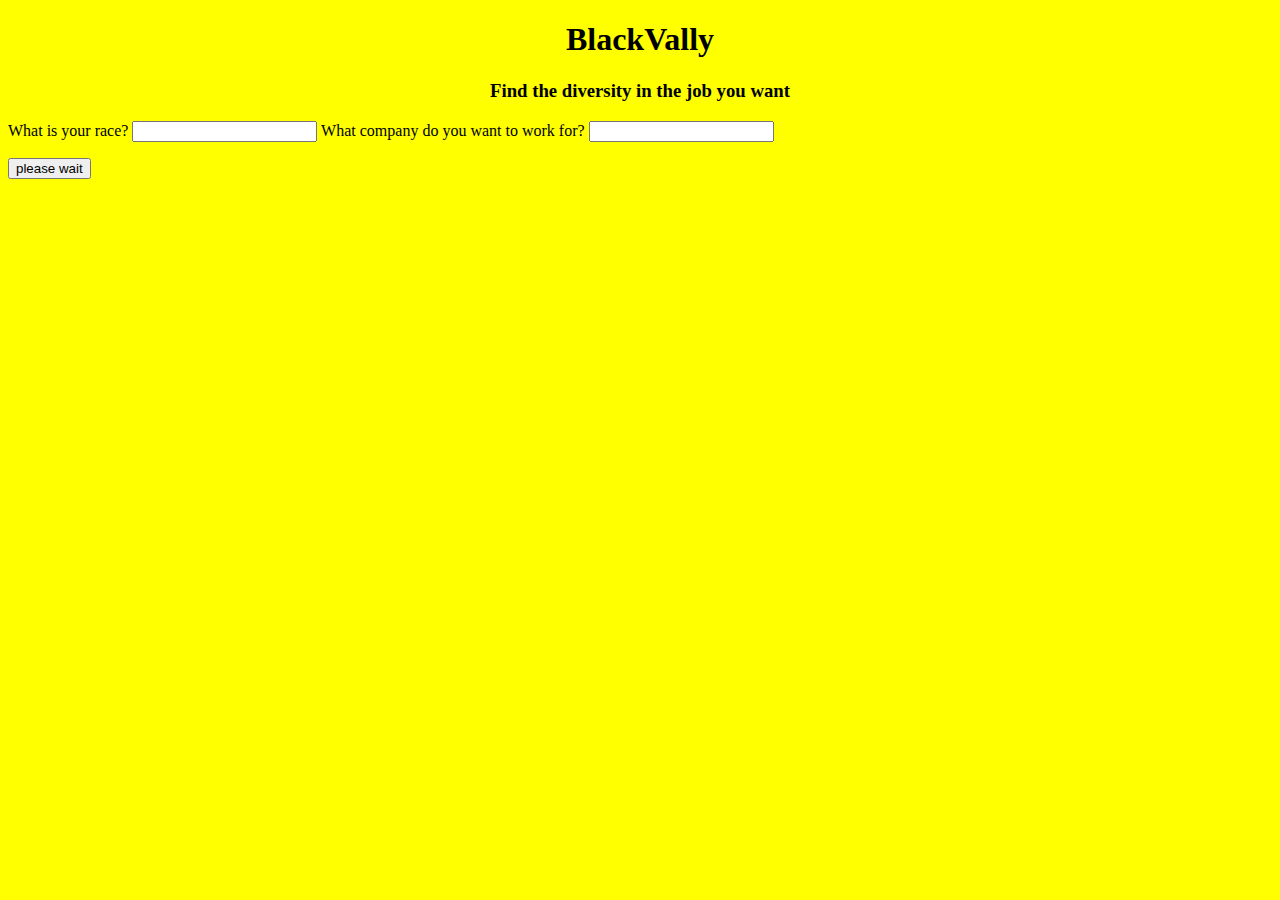
==== helloworld-endpoints/target/helloworld-1.0-SNAPSHOT/index.html @ 4ebf575c "Merge branch 'master' of https://github.com/SpelmanMorehouse-472-2017/spelman-472-2017-2" ====
<!doctype html>
<html>
<head>
<meta charset="UTF-8">
<title>Hello World Endpoints</title>

<script type="text/javascript" src="hello.js"></script>
<link rel="stylesheet" type="text/css" href="mystyle.css">

<!--  Load the Google APIs Javascript client library -->
<!--  Then call the init function, which is defined in hello.js -->
<script src="https://apis.google.com/js/client.js?onload=init"></script>

</head>

<body>
<H1>BlackVally</H1>

<H3>Find the diversity in the job you want</H3>
  
<P> What is your race? <input value ="" id="race_id"> What company do you want to work for? <input value ="" id="company_id"></P>

<P><input id="input_greet_by_name" type="button" value="please wait" 
  onclick="will_be_set_after_endpoints_apis_loaded"></P>
  
</body>

</html>
---- helloworld-endpoints/target/helloworld-1.0-SNAPSHOT/mystyle.css ----
@charset "UTF-8";

html {
	background-color: yellow;
}

h1,h3,input {
	text-align: center;
}
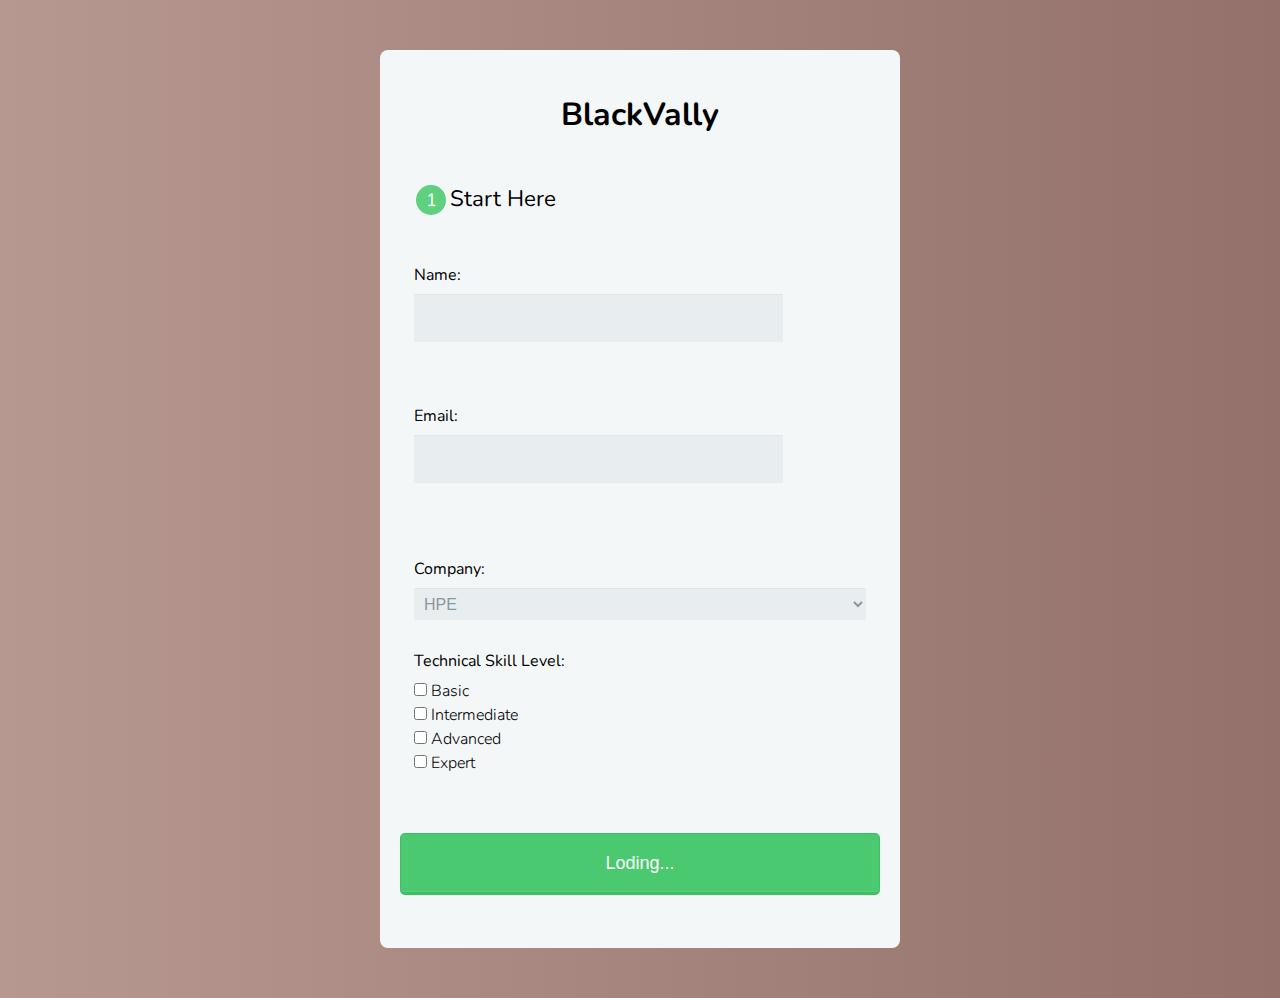
==== commit 5a7b313d: "Started working on results page" ====
--- a/helloworld-endpoints/target/helloworld-1.0-SNAPSHOT/index.html
+++ b/helloworld-endpoints/target/helloworld-1.0-SNAPSHOT/index.html
@@ -1,28 +1,114 @@
 <!doctype html>
 <html>
+
 <head>
+
 <meta charset="UTF-8">
-<title>Hello World Endpoints</title>
+<meta name="viewport" content="width=device-width, initial-scale=1.0">
 
+<title>BlackVally</title>
+
+ <script src="https://www.amcharts.com/lib/3/amcharts.js"></script>
+ <script src="https://www.amcharts.com/lib/3/pie.js"></script>
+ <script src="https://www.amcharts.com/lib/3/themes/light.js"></script>
+    
+<link href='https://fonts.googleapis.com/css?family=Nunito:400,300' rel='stylesheet' type='text/css'>
+<link rel="stylesheet" type="text/css" href="mystyle.css">
+
+<script src="https://cdnjs.cloudflare.com/ajax/libs/jquery/2.1.3/jquery.min.js"></script>
+<script src="https://code.jquery.com/jquery-3.2.1.min.js"></script>
 <script type="text/javascript" src="hello.js"></script>
-<link rel="stylesheet" type="text/css" href="mystyle.css">
 
 <!--  Load the Google APIs Javascript client library -->
 <!--  Then call the init function, which is defined in hello.js -->
 <script src="https://apis.google.com/js/client.js?onload=init"></script>
+<link rel="shortcut icon" type="image/png" href="logo.jpg"/>
 
 </head>
 
+
+
 <body>
-<H1>BlackVally</H1>
 
-<H3>Find the diversity in the job you want</H3>
-  
-<P> What is your race? <input value ="" id="race_id"> What company do you want to work for? <input value ="" id="company_id"></P>
+<p class="buffer"></p>
+<p class="buffer"></p>
 
-<P><input id="input_greet_by_name" type="button" value="please wait" 
-  onclick="will_be_set_after_endpoints_apis_loaded"></P>
+ <form class="hide" action="index.html" method="post">
+ 
+ <p class="buffer"></p>
+ <H1 class="hide">BlackVally</H1>
+ <p class="buffer"></p>
+ 	
+ 	 <fieldset class="hide"> 
+          <legend class="hide"><span class="number">1</span>Start Here</legend>
+          
+          <p class="buffer"></p>
+          
+          <label class="hide" for="name">Name:</label>
+          <input class="hide" type="text" id="name">
+          
+          <p class="buffer"></p>
+          
+          <label class="hide" for="mail">Email:</label>
+          <input class="hide" type="email" id="mail">
+     </fieldset>
+        
+        <fieldset class="hide"> 
+        <label for="job" class="hide">Company:</label>
+        <select id="company_id" class="hide">
+          <optgroup>
+            <option value="HPE">HPE</option>
+            <option value="Lyft">Lyft</option>
+            <option value="Uber">Uber</option>
+            <option value="View">View</option>
+            <option value="eBay">eBay</option>
+            <option value="Adobe">Adobe</option>
+            <option value="Apple">Apple</option>
+            <option value="Cisco">Cisco</option>
+            <option value="Intel">Intel</option>
+            <option value="Airbnb">Airbnb</option>
+            <option value="Google">Google</option>
+            <option value="Intuit">Intuit</option>
+            <option value="Nvidia">Nvidia</option>
+            <option value="Square">Square</option>
+            <option value="23andMe">23andMe</option>
+            <option value="HP Inc.">HP Inc.</option>
+            <option value="Twitter">Twitter</option>
+            <option value="Facebook">Facebook</option>
+            <option value="LinkedIn">LinkedIn</option>
+            <option value="Pinterest">Pinterest</option>
+            <option value="MobileIron">MobileIron</option>
+            <option value="Salesforce">Salesforce</option>
+          </optgroup>
+        </select> 
+        
+        <label class="hide">Technical Skill Level:</label>
+        <input type="checkbox" id="development" value="Basic"><label class="light" for="development">Basic</label><br>
+        <input type="checkbox" id="design" value="Intermediate"><label class="light hide" for="design">Intermediate</label><br>
+        <input type="checkbox" id="business" value="Advanced"><label class="light hide" for="business">Advanced</label><br> 
+        <input type="checkbox" id="business" value="Expert"><label class="light hide" for="business">Expert</label>  
+      </fieldset>   
+        
+     <p class="buffer"></p>
+     
+     <p class="hide"><input class="next" id="input_greet_by_name" type="button" value="Loding..."  onclick="will_be_set_after_endpoints_apis_loaded"></p> 
+     
+     <p class="buffer"></p>
+
+ </form>
+ 
+<p class="buffer"></p>
+<p class="buffer"></p>
+
+<!--  <P class="hide"> What is your race? <input value ="" id="race_id"> What company do you want to work for? <input value ="" id="company_id"></P> -->
+
+<p id="results"></p>
+
+<div id="chartdiv" class="hidden">Chart goes here</div>
   
 </body>
 
+
+
+
 </html>--- a/helloworld-endpoints/target/helloworld-1.0-SNAPSHOT/mystyle.css
+++ b/helloworld-endpoints/target/helloworld-1.0-SNAPSHOT/mystyle.css
@@ -1,9 +1,133 @@
 @charset "UTF-8";
 
 html {
-	background-color: yellow;
+  background: #b79891; /* fallback for old browsers */
+  background: -webkit-linear-gradient(to right, #b79891, #94716b); /* Chrome 10-25, Safari 5.1-6 */
+  background: linear-gradient(to right, #b79891, #94716b); /* W3C, IE 10+/ Edge, Firefox 16+, Chrome 26+, Opera 12+, Safari 7+ */
 }
 
-h1,h3,input {
-	text-align: center;
+.buffer {
+	height: 1px;
+}
+
+body {
+  font-family: 'Nunito', sans-serif;
+  color: #384047;
+  color: black
+}
+
+form {
+  max-width: 300px;
+  margin: 10px auto;
+  padding: 10px 20px;
+  background: #f4f7f8;
+  border-radius: 8px;
+}
+
+h1 {
+  margin: 0 0 30px 0;
+  text-align: center;
+}
+
+input[type="text"],
+input[type="email"],
+select {
+  background: rgba(255,255,255,0.1);
+  border: none;
+  font-size: 16px;
+  height: auto;
+  margin: 0;
+  outline: 0;
+  padding: 15px;
+  width: 100%;
+  background-color: #e8eeef;
+  color: #8a97a0;
+  box-shadow: 0 1px 0 rgba(0,0,0,0.03) inset;
+  margin-bottom: 30px;
+}
+
+input[type="text"],
+input[type="email"] {
+	width: 75%
+}
+
+input[type="radio"],
+input[type="checkbox"] {
+  margin: 0 4px 8px 0;
+}
+
+select {
+  padding: 6px;
+  height: 32px;
+  border-radius: 2px;
+}
+
+.next {
+  padding: 19px 39px 18px 39px;
+  color: #FFF;
+  background-color: #4bc970;
+  font-size: 18px;
+  text-align: center;
+  font-style: normal;
+  border-radius: 5px;
+  width: 100%;
+  border: 1px solid #3ac162;
+  border-width: 1px 1px 3px;
+  box-shadow: 0 -1px 0 rgba(255,255,255,0.1) inset;
+  margin-bottom: 10px;
+}
+
+fieldset {
+  margin-bottom: 30px;
+  border: none;
+}
+
+legend {
+  font-size: 1.4em;
+  margin-bottom: 10px;
+}
+
+label {
+  display: block;
+  margin-bottom: 8px;
+}
+
+label.light {
+  font-weight: 300;
+  display: inline;
+}
+
+.number {
+  background-color: #5fcf80;
+  color: #fff;
+  height: 30px;
+  width: 30px;
+  display: inline-block;
+  font-size: 0.8em;
+  margin-right: 4px;
+  line-height: 30px;
+  text-align: center;
+  text-shadow: 0 1px 0 rgba(255,255,255,0.2);
+  border-radius: 100%;
+}
+
+@media screen and (min-width: 480px) {
+
+  form {
+    max-width: 480px;
+  }
+
+}
+
+
+/* ---------------------------------------*/
+
+.hidden { 
+	display: none; 
+}
+
+#chartdiv {
+    width		: 100%;
+    height		: 500px;
+    font-size	: 11px;
 }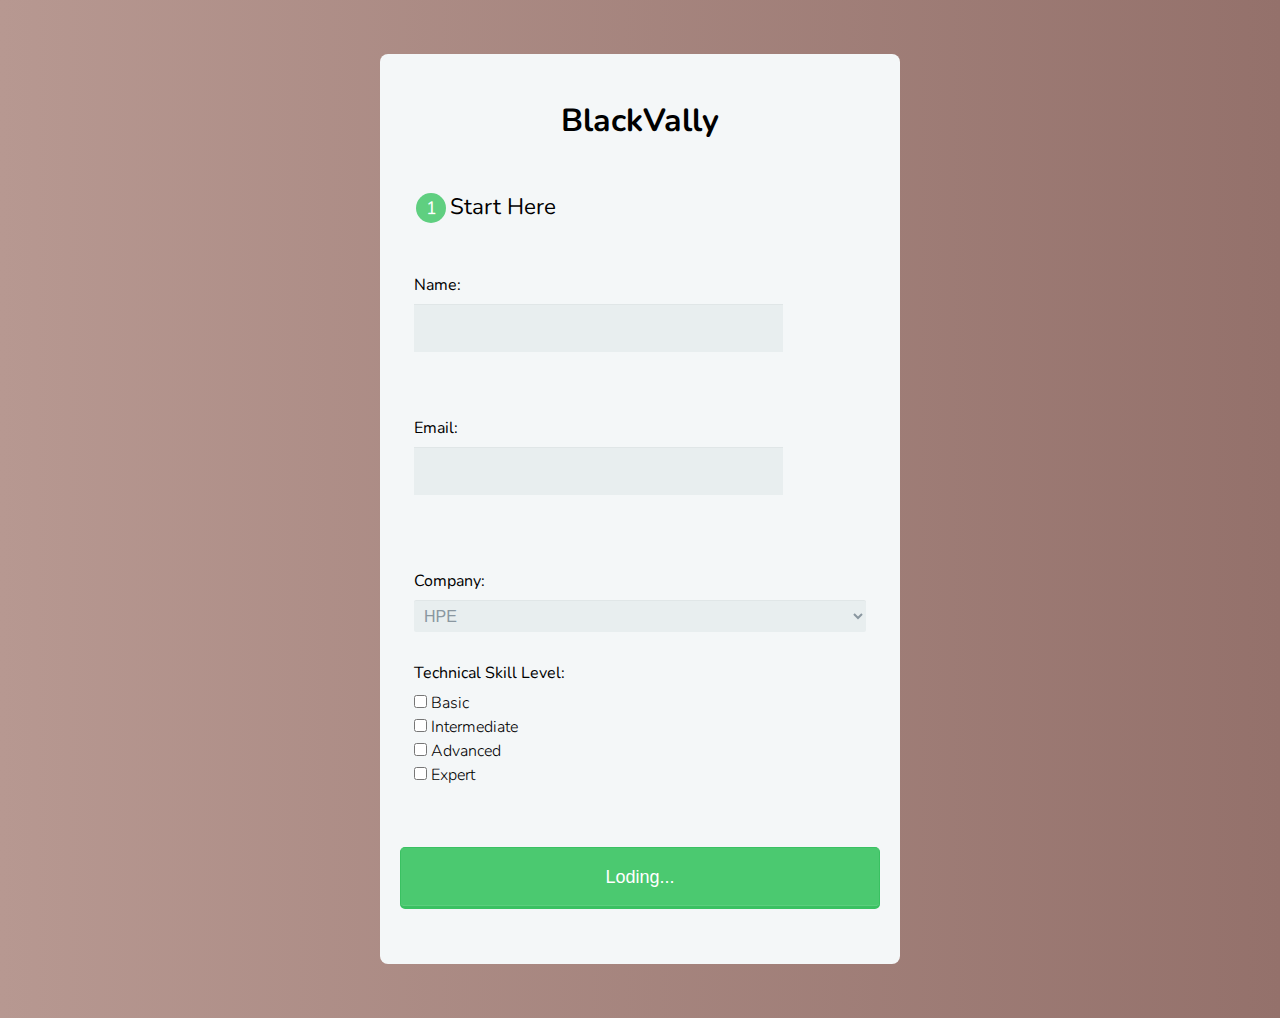
==== commit 712eb8c0: "newest working version" ====
--- a/helloworld-endpoints/target/helloworld-1.0-SNAPSHOT/index.html
+++ b/helloworld-endpoints/target/helloworld-1.0-SNAPSHOT/index.html
@@ -102,13 +102,30 @@
 
 <!--  <P class="hide"> What is your race? <input value ="" id="race_id"> What company do you want to work for? <input value ="" id="company_id"></P> -->
 
+
+<fieldset class="container show" style="display:none;"> 
+        <label for="race" class="show" style="display:none;">Race:</label>
+        <select id="race_id" class="show" style="display:none;">
+          <optgroup>
+            <option  class="show" value="Black" style="display:none;">Black</option>
+            <option  class="show" value="White" style="display:none;">White</option>
+            <option   class="show" value="Asian" style="display:none;">Asian</option>
+            <option  class="show" value="Latino" style="display:none;">Latino</option>
+            <option  class="show" value="Indian" style="display:none;">Indian</option>
+            <option  class="show" value="Islander" style="display:none;">Islander</option>
+            <option  class="show" value="Mixed race" style="display:none;">Mixed race</option>
+          </optgroup>
+        </select> 
+      </fieldset>   
+      
+<p class="show" style="display:none;"><input style="display:none;" id="input_update_race" class="next show" type="button" value="Update Stats"  onclick="will_be_set_after_endpoints_apis_loaded"></p> 
+
+
 <p id="results"></p>
 
-<div id="chartdiv" class="hidden">Chart goes here</div>
+<div id="chartdiv" class="hidden"></div>
   
 </body>
 
 
-
-
 </html>--- a/helloworld-endpoints/target/helloworld-1.0-SNAPSHOT/mystyle.css
+++ b/helloworld-endpoints/target/helloworld-1.0-SNAPSHOT/mystyle.css
@@ -7,7 +7,7 @@
 }
 
 .buffer {
-	height: 1px;
+	height: 3px;
 }
 
 body {
@@ -126,8 +126,39 @@
 	display: none; 
 }
 
+.container {
+	 margin: auto;
+     width: 50%;
+}
+
+.show {
+	text-align: center;
+	display: inline-block;
+	-ms-flex-item-align: center;
+    -ms-grid-row-align: center;
+    align-self: center;
+  background: transparent;
+  padding: 1rem 1rem;
+  margin: 0 1rem;
+  -webkit-transition: all .5s ease;
+  transition: all .5s ease;
+  color: #41403E;
+  font-size: 1.5rem;
+  letter-spacing: 1px;
+  outline: none;
+  box-shadow: 20px 38px 34px -26px rgba(0, 0, 0, 0.2);
+  border-radius: 255px 15px 225px 15px/15px 225px 15px 255px;
+  border: solid 2px #41403E;
+}
+
+.show:hover {
+	box-shadow: 2px 8px 4px -6px rgba(0, 0, 0, 0.3);
+}
+
+
 #chartdiv {
     width		: 100%;
     height		: 500px;
     font-size	: 11px;
-}+}
+
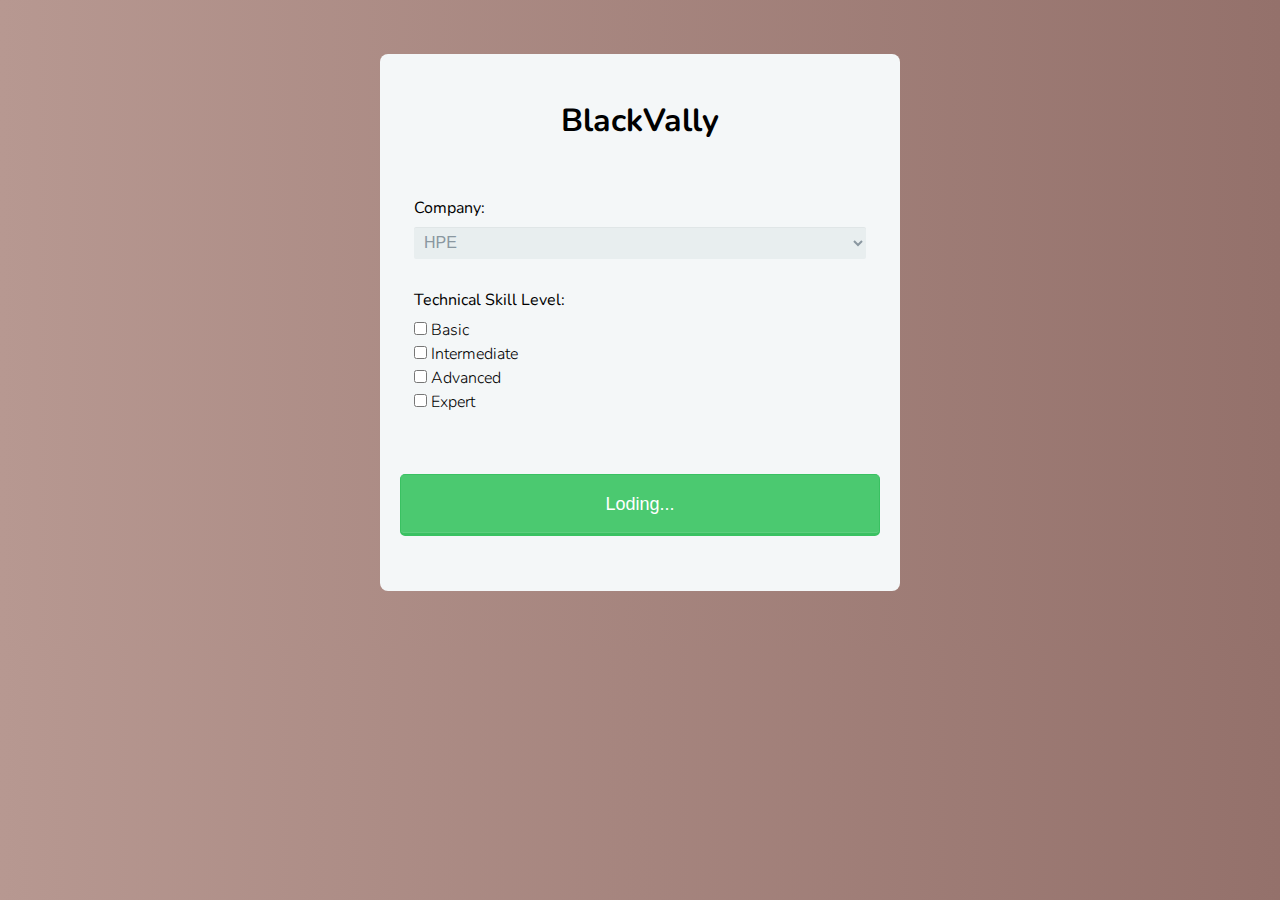
==== commit 5d31d6ad: "code without the name and input" ====
--- a/helloworld-endpoints/target/helloworld-1.0-SNAPSHOT/index.html
+++ b/helloworld-endpoints/target/helloworld-1.0-SNAPSHOT/index.html
@@ -39,7 +39,7 @@
  <H1 class="hide">BlackVally</H1>
  <p class="buffer"></p>
  	
- 	 <fieldset class="hide"> 
+ 	 <!--   <fieldset class="hide"> 
           <legend class="hide"><span class="number">1</span>Start Here</legend>
           
           <p class="buffer"></p>
@@ -51,7 +51,7 @@
           
           <label class="hide" for="mail">Email:</label>
           <input class="hide" type="email" id="mail">
-     </fieldset>
+     </fieldset> -->
         
         <fieldset class="hide"> 
         <label for="job" class="hide">Company:</label>
@@ -103,23 +103,23 @@
 <!--  <P class="hide"> What is your race? <input value ="" id="race_id"> What company do you want to work for? <input value ="" id="company_id"></P> -->
 
 
-<fieldset class="container show" style="display:none;"> 
-        <label for="race" class="show" style="display:none;">Race:</label>
-        <select id="race_id" class="show" style="display:none;">
+<fieldset class="container show1 show" style="display:none;"> 
+        <label for="race" class="show1 show" style="display:none;">Race:</label>
+        <p class="buffer"></p>
+        <select id="race_id" class="show1 show" style="display:none;">
           <optgroup>
-            <option  class="show" value="Black" style="display:none;">Black</option>
-            <option  class="show" value="White" style="display:none;">White</option>
-            <option   class="show" value="Asian" style="display:none;">Asian</option>
-            <option  class="show" value="Latino" style="display:none;">Latino</option>
-            <option  class="show" value="Indian" style="display:none;">Indian</option>
-            <option  class="show" value="Islander" style="display:none;">Islander</option>
-            <option  class="show" value="Mixed race" style="display:none;">Mixed race</option>
+            <option  class="show1 show" value="Black" style="display:none;">Black</option>
+            <option  class="show1 show" value="White" style="display:none;">White</option>
+            <option   class="show1 show" value="Asian" style="display:none;">Asian</option>
+            <option  class="show1 show" value="Latino" style="display:none;">Latino</option>
+            <option  class="show1 show" value="Indian" style="display:none;">Indian</option>
+            <option  class="show1 show" value="Islander" style="display:none;">Islander</option>
+            <option  class="show1 show" value="Mixed race" style="display:none;">Mixed race</option>
           </optgroup>
         </select> 
       </fieldset>   
       
-<p class="show" style="display:none;"><input style="display:none;" id="input_update_race" class="next show" type="button" value="Update Stats"  onclick="will_be_set_after_endpoints_apis_loaded"></p> 
-
+<p class="show special" style="display:none;"><input style="display:none;" id="input_update_race" class="next show" type="button" value="Update Stats"  onclick="will_be_set_after_endpoints_apis_loaded"></p> 
 
 <p id="results"></p>
 
--- a/helloworld-endpoints/target/helloworld-1.0-SNAPSHOT/mystyle.css
+++ b/helloworld-endpoints/target/helloworld-1.0-SNAPSHOT/mystyle.css
@@ -131,7 +131,7 @@
      width: 50%;
 }
 
-.show {
+.show1 {
 	text-align: center;
 	display: inline-block;
 	-ms-flex-item-align: center;
@@ -151,8 +151,12 @@
   border: solid 2px #41403E;
 }
 
-.show:hover {
+.show1:hover {
 	box-shadow: 2px 8px 4px -6px rgba(0, 0, 0, 0.3);
+}
+
+.special {
+	display: inline-block;
 }
 
 
